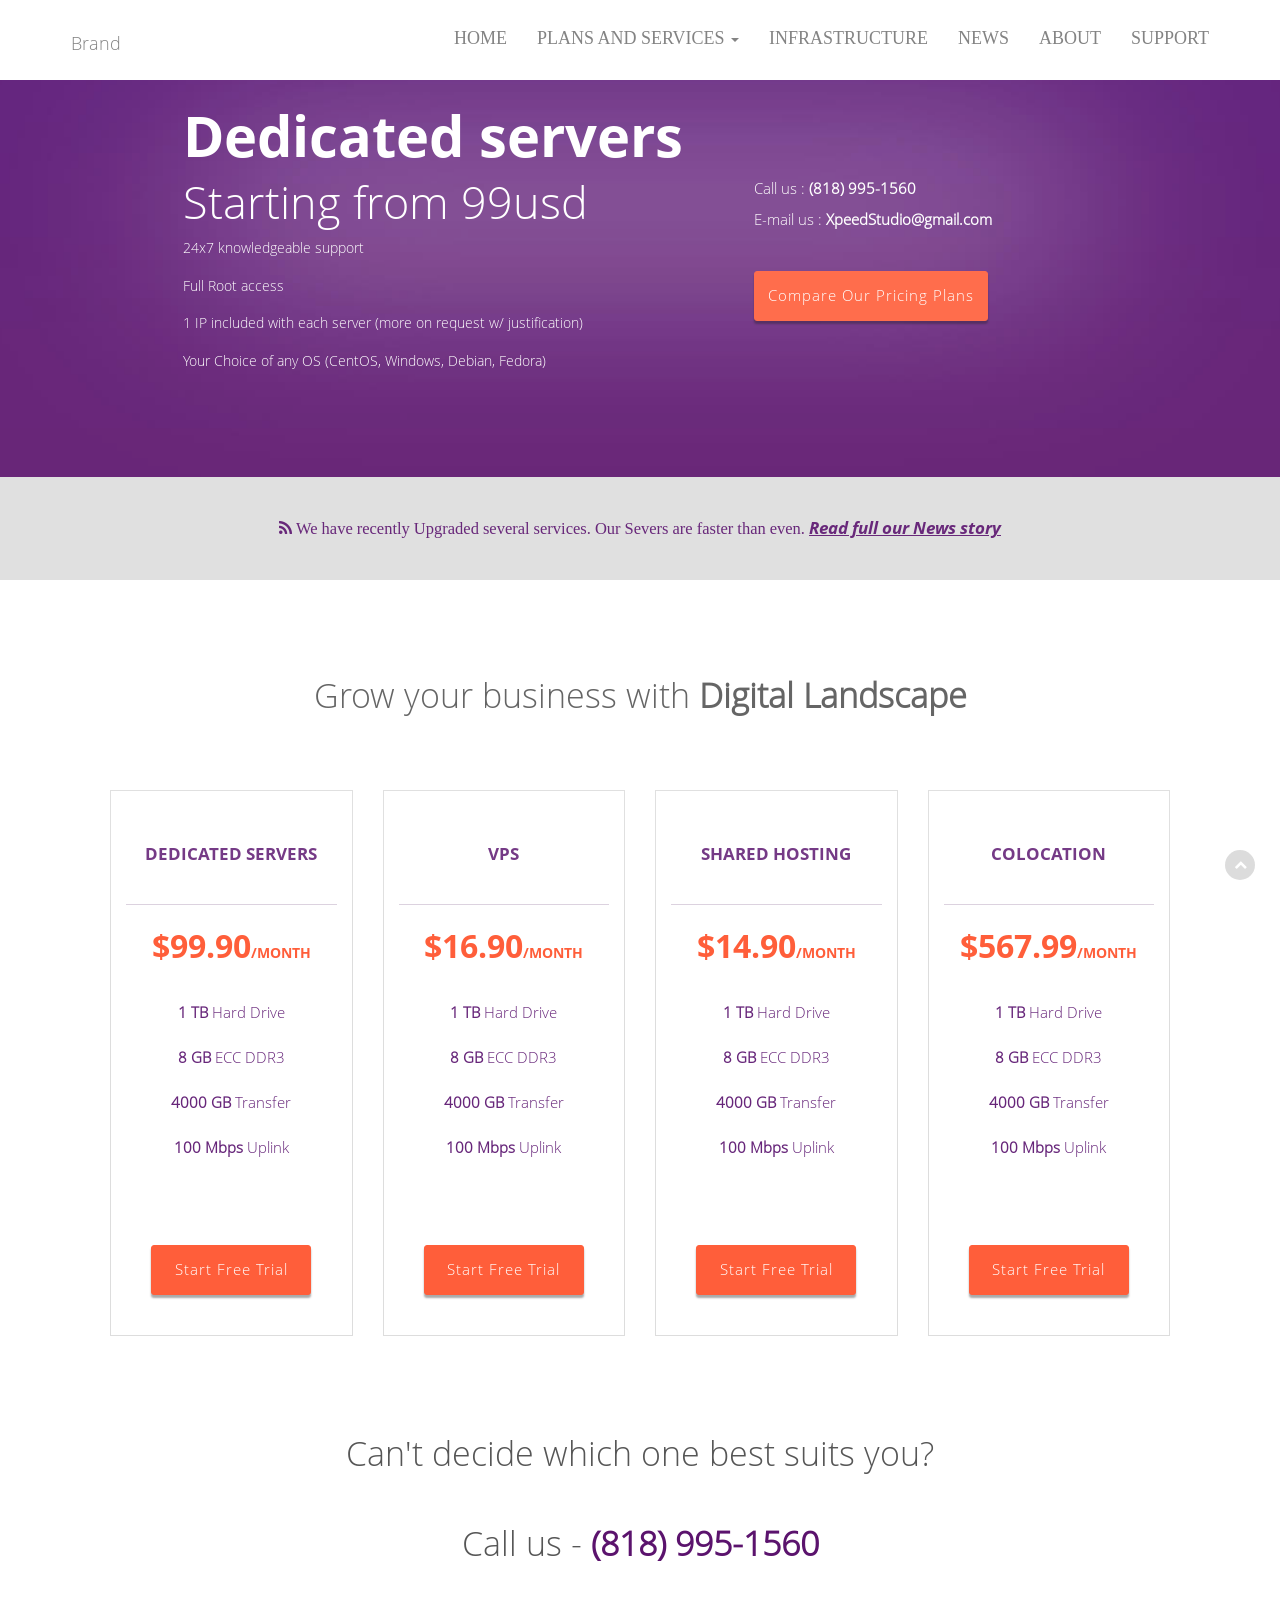
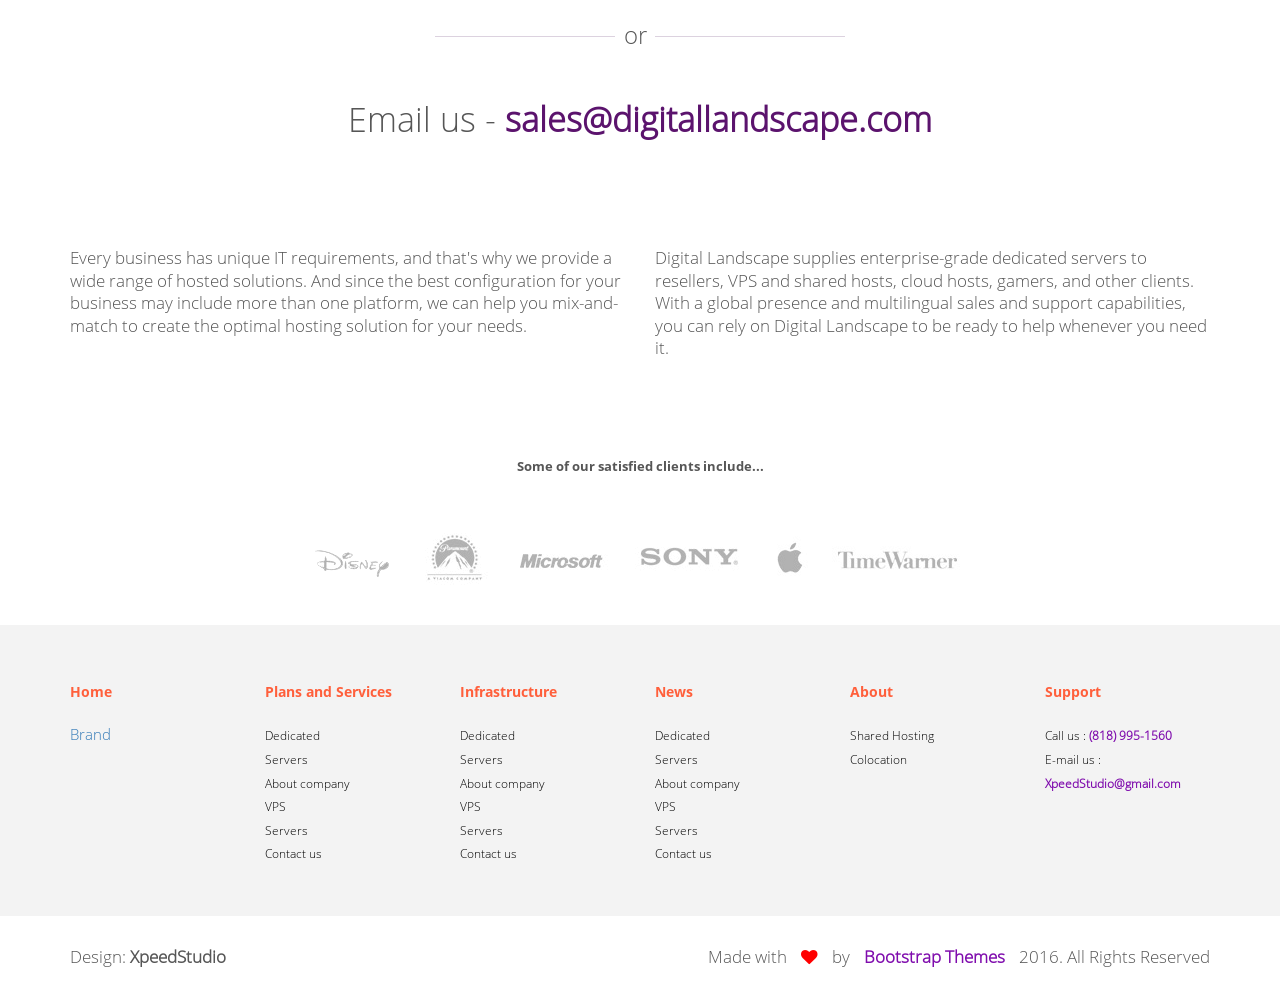
==== user/oldindex.html @ 16ab0830 "changes" ====
<!doctype html>
<!--[if lt IE 7]>      <html class="no-js lt-ie9 lt-ie8 lt-ie7" lang=""> <![endif]-->
<!--[if IE 7]>         <html class="no-js lt-ie9 lt-ie8" lang=""> <![endif]-->
<!--[if IE 8]>         <html class="no-js lt-ie9" lang=""> <![endif]-->
<!--[if gt IE 8]><!--> <html class="no-js" lang=""> <!--<![endif]-->
    <head>
        <meta charset="utf-8">
        <meta http-equiv="X-UA-Compatible" content="IE=edge,chrome=1">
        <title>Hosting One Page Template</title>
        <meta name="description" content="">
        <meta name="viewport" content="width=device-width, initial-scale=1">
        <link rel="apple-touch-icon" href="apple-touch-icon.png">

        <!--<link href='https://fonts.googleapis.com/css?family=Titillium+Web:400,200,300,600,700' rel='stylesheet' type='text/css'>-->
        <link rel="stylesheet" href="assets/css/fonticons.css">
        <link rel="stylesheet" href="assets/fonts/stylesheet.css">
        <link rel="stylesheet" href="assets/css/font-awesome.min.css">
        <link rel="stylesheet" href="assets/css/bootstrap.min.css">
        <!--        <link rel="stylesheet" href="assets/css/bootstrap-theme.min.css">-->


        <!--For Plugins external css-->
        <link rel="stylesheet" href="assets/css/plugins.css" />

        <!--Theme custom css -->
        <link rel="stylesheet" href="assets/css/style.css">

        <!--Theme Responsive css-->
        <link rel="stylesheet" href="assets/css/responsive.css" />

        <script src="assets/js/vendor/modernizr-2.8.3-respond-1.4.2.min.js"></script>
    </head>
    <body>
        <!--[if lt IE 8]>
            <p class="browserupgrade">You are using an <strong>outdated</strong> browser. Please <a href="http://browsehappy.com/">upgrade your browser</a> to improve your experience.</p>
        <![endif]-->
		<div class='preloader'><div class='loaded'>&nbsp;</div></div>
        <!--Home page style-->
        <header id="main_menu" class="header">
            <div class="main_menu_bg navbar-fixed-top">
                <div class="container">
                    <div class="row">
                        <div class="nave_menu wow fadeInDown" data-wow-duration="1s">
                            <nav class="navbar navbar-default">
                                <div class="container-fluid">
                                    <!-- Brand and toggle get grouped for better mobile display -->
                                    <div class="navbar-header">
                                        <button type="button" class="navbar-toggle collapsed" data-toggle="collapse" data-target="#bs-example-navbar-collapse-1" aria-expanded="false">
                                            <span class="sr-only">Toggle navigation</span>
                                            <span class="icon-bar"></span>
                                            <span class="icon-bar"></span>
                                            <span class="icon-bar"></span>
                                        </button>
										
                                        <a class="navbar-brand" href="#">Brand</a>
                                    </div>

                                    <!-- Collect the nav links, forms, and other content for toggling -->
                                    <div class="collapse navbar-collapse" id="bs-example-navbar-collapse-1">

                                        <ul class="nav navbar-nav navbar-right">
                                            <li><a href="#home">Home</a></li>
											<li class="dropdown">
											  <a href="#" class="dropdown-toggle" data-toggle="dropdown" role="button" aria-haspopup="true" aria-expanded="false">Plans and Services <span class="caret"></span></a>
											  <ul class="dropdown-menu">
												<li><a href="#">Dedicated</a></li>
												<li><a href="#">Servers</a></li>
												<li><a href="#">VPS Servers</a></li>
												<li><a href="#">Shared Hosting</a></li>
												<li><a href="#">Colocation</a></li>
											  </ul>
											</li>
                                            <li><a href="#pricing">Infrastructure</a></li>
                                            <li><a href="#myworks">News</a></li>
                                            <li><a href="#about">About</a></li>
                                            <li><a href="#callus">Support</a></li>
                                        </ul>
                                    </div>
                                </div>
                            </nav>
                        </div>	
                    </div>

                </div>

            </div>
        </header> <!--End of header -->



        <section id="home" class="home">
            <div class="home_overlay">
                <div class="container">
                    <div class="row">
					
						<div class="col-sm-10 col-sm-offset-1">
							<div class="main_home">
								<div class="mainhomecontent">
									<div class="single_home">
										<div class="col-sm-7">
											<div class="single_home_left">
												<h2>Dedicated servers</h2>
												<h3>Starting from 99usd</h3>
												<p>24x7 knowledgeable support</p>
												<p>Full Root access</p>
												<p>1 IP included with each server (more on request w/ justification)</p>
												<p>Your Choice of any OS (CentOS, Windows, Debian, Fedora)</p>
											</div>
										</div>
										<div class="col-sm-5">
											<div class="single_home_right">
												<a href=""><span>Call us :</span>  <strong>(818) 995-1560</strong></a>
												<a href=""><span>E-mail us :</span> <strong>XpeedStudio@gmail.com</strong> </a>
												<button href="" class="btn btn-lg">Compare Our Pricing Plans</button>
											</div>
										</div>
										<!--<img src="assets/images/homepc.png" alt="" />-->
									</div>
								</div>
							</div>
						</div>
					</div>
						
                </div>
            </div>
        </section><!-- End of Banner Section -->
		
		
		<section id="newsstory" class="sewsstory">
			<div class="container">
				<div class="row">
					<div class="main_newsstory text-center">
						<p><i class="fa fa-rss"> We have recently Upgraded several services. Our Severs are faster than even. <a href="">Read full our News story</a></i></p>
					</div>
				</div>
			</div>
		</section>
		
		
		
		<section id="pricing" class="pricing">
			<div class="container">
				<div class="row">
				
					
					<div class="pricing_content_area">
						<div class="head_title text-center">
							<p>Grow your business with <strong>Digital Landscape</strong></p>
						</div>
					    <div class="col-md-3 col-sm-6">
							<div class="single_pricing_text wow fadeIn" data-wow-duration="1s">
								<div class="pricing_head_text">
									<h3>Dedicated Servers</h3>
									<div class="separator"></div>
									<p>$99.90<span>/month</span></p>
								</div>
								<ul>
									<li><strong>1 TB</strong> Hard Drive</li>
									<li><strong>8 GB</strong> ECC DDR3</li>
									<li><strong>4000 GB</strong> Transfer</li>
									<li><strong>100 Mbps</strong> Uplink</li>
									<li></li>
								</ul>
								<a href="" class="btn btn-primary">Start Free Trial</a>
							</div>
						</div>
						
					    <div class="col-md-3 col-sm-6">
							<div class="single_pricing_text wow fadeIn" data-wow-duration="1.5s">
								<div class="pricing_head_text">
									<h3>VPS</h3>
									<div class="separator"></div>
									<p>$16.90<span>/month</span></p>
								</div>
								<ul>
									<li><strong>1 TB</strong> Hard Drive</li>
									<li><strong>8 GB</strong> ECC DDR3</li>
									<li><strong>4000 GB</strong> Transfer</li>
									<li><strong>100 Mbps</strong> Uplink</li>
									<li></li>
								</ul>
								<a href="" class="btn btn-primary">Start Free Trial</a>
							</div>
						</div>
						
					    <div class="col-md-3 col-sm-6">
							<div class="single_pricing_text wow fadeIn" data-wow-duration="1.8s">
								<div class="pricing_head_text">
									<h3>Shared Hosting</h3>
									<div class="separator"></div>
									<p>$14.90<span>/month</span></p>
								</div>
								<ul>
									<li><strong>1 TB</strong> Hard Drive</li>
									<li><strong>8 GB</strong> ECC DDR3</li>
									<li><strong>4000 GB</strong> Transfer</li>
									<li><strong>100 Mbps</strong> Uplink</li>
									<li></li>
								</ul>
								<a href="" class="btn btn-primary">Start Free Trial</a>
							</div>
						</div>
						
					    <div class="col-md-3 col-sm-6">
							<div class="single_pricing_text wow fadeIn" data-wow-duration="2s">
								<div class="pricing_head_text">
									<h3>Colocation</h3>
									<div class="separator"></div>
									<p>$567.99<span>/month</span></p>
								</div>
								<ul>
									<li><strong>1 TB</strong> Hard Drive</li>
									<li><strong>8 GB</strong> ECC DDR3</li>
									<li><strong>4000 GB</strong> Transfer</li>
									<li><strong>100 Mbps</strong> Uplink</li>
									<li></li>
								</ul>
								<a href="" class="btn btn-primary">Start Free Trial</a>
							</div>
						</div>
					   
					</div>
				</div>
			</div>
		</section><!-- End of Pricing Section -->


		<section id="callus" class="callus">
			<div class="container">
				<div class="row">
					<div class="main_callus">
						<div class="callus_top_content text-center">
							<p>Can't decide which one best suits you?</p>
							<p class="phone_call">Call us - <strong>(818) 995-1560</strong></p>
							<div class="or_section">
								<div class="separator"></div>
								<p>or</p>
							</div>
							<p class="email_call">Email us - <strong>sales@digitallandscape.com</strong></p>
						</div>
						
						
						<div class="callus_bottom_content">
							<div class="col-sm-6">
								<div class="single_callus_bottom_content">
									<p>Every business has unique IT requirements, and that's why we provide a wide range of hosted solutions. And since the best configuration for your business may include more than one platform, we can help you mix-and-match to create the optimal hosting solution for your needs. </p>
								</div>
							</div>
							<div class="col-sm-6">
								<div class="single_callus_bottom_content">
									<p>Digital Landscape supplies enterprise-grade dedicated servers to resellers, VPS and shared hosts, cloud hosts, gamers, and other clients. With a global presence and multilingual sales and support capabilities, you can rely on Digital Landscape to be ready to help whenever you need it.</p>
								</div>
							</div>
						
						</div>
						
						<div class="callus_client_logo text-center wow fadeInUp" data-wow-duration="1s">
							<p>Some of our satisfied clients include...</p>
							<a href=""><img src="assets/images/c1.png" alt="" /></a>
							<a href=""><img src="assets/images/c6.png" alt="" /></a>
							<a href=""><img src="assets/images/c3.png" alt="" /></a>
							<a href=""><img src="assets/images/c4.png" alt="" /></a>
							<a href=""><img src="assets/images/c5.png" alt="" /></a>
							<a href=""><img src="assets/images/c2.png" alt="" /></a>
						</div>
					</div>
				</div>
			</div>
		</section>
		
		<section id="footerwidget" class="footerwidget">
			<div class="container">
				<div class="row">
					<div class="main_footerwidget">
						<div class="col-sm-2 col-xs-6">
							<div class="single_widget">
								<h4>Home</h4>
								<a href="" class="navbar-brande">Brand</a>
							</div>
						</div>
						<div class="col-sm-2 col-xs-6">
							<div class="single_widget">
								<h4>Plans and Services</h4>
								<ul>
									<li><a href="">Dedicated</a></li>
									<li><a href="">Servers</a></li>
									<li><a href="">About company</a></li>
									<li><a href="">VPS</a></li>
									<li><a href="">Servers</a></li>
									<li><a href="">Contact us</a></li>
								</ul>
							</div>
						</div>
						<div class="col-sm-2 col-xs-6">
							<div class="single_widget">
								<h4>Infrastructure</h4>
								<ul>
									<li><a href="">Dedicated</a></li>
									<li><a href="">Servers</a></li>
									<li><a href="">About company</a></li>
									<li><a href="">VPS</a></li>
									<li><a href="">Servers</a></li>
									<li><a href="">Contact us</a></li>
								</ul>
							</div>
						</div>
						<div class="col-sm-2 col-xs-6">
							<div class="single_widget">
								<h4>News</h4>
								<ul>
									<li><a href="">Dedicated</a></li>
									<li><a href="">Servers</a></li>
									<li><a href="">About company</a></li>
									<li><a href="">VPS</a></li>
									<li><a href="">Servers</a></li>
									<li><a href="">Contact us</a></li>
								</ul>
							</div>
						</div>
						<div class="col-sm-2 col-xs-6">
							<div class="single_widget">
								<h4>About</h4>
								<ul>
									<li><a href="">Shared Hosting</a></li>
									<li><a href="">Colocation</a></li>
								</ul>
							</div>
						</div>
						<div class="col-sm-2 col-xs-6">
							<div class="single_widget">
								<h4>Support</h4>
								<ul>
									<li><a href=""><span>Call us :</span>  <strong>(818) 995-1560</strong></a>
											</li>
									<li><a href=""><span>E-mail us :</span> <strong>XpeedStudio@gmail.com</strong> </a></li>
									
								</ul>
							</div>
						</div>
					</div>
				</div>
			</div>
		</section>
		
		<footer id="footer" class="footer">
			<div class="container">
				<div class="row">
					<div class="main_footer">
						<div class="col-sm-6 col-xs-12">
							<div class="single_footer_left">
								<p>Design: <strong>XpeedStudio</strong></p>
							</div>
						</div>
						<div class="col-sm-6 col-xs-12">
							<div class="single_footer_right wow fadeInDown" data-wow-duration="1s">
								<p>Made with <i class="fa fa-heart"></i> by <strong><a href="http://bootstrapthemes.co">Bootstrap Themes</a></strong>   2016. All Rights Reserved</p>
							</div>
						</div>
					</div>
				</div>
			</div>
		</footer>



        <!-- STRAT SCROLL TO TOP -->

        <div class="scrollup">
            <a href="#"><i class="fa fa-chevron-up"></i></a>
        </div>

        <script src="assets/js/vendor/jquery-1.11.2.min.js"></script>
        <script src="assets/js/vendor/bootstrap.min.js"></script>
        <script src="assets/js/vendor/isotope.min.js"></script>

        <script src="assets/js/jquery.easypiechart.min.js"></script>
        <script src="assets/js/jquery.mixitup.min.js"></script>
        
            
        <script src="assets/js/plugins.js"></script>
        <script src="assets/js/main.js"></script>
        
    </body>
</html>
---- user/assets/css/fonticons.css ----
@font-face {
	font-family: 'Linearicons-Free';
	src:url('../fonts/Linearicons-Free.eot?w118d');
	src:url('../fonts/Linearicons-Free.eot?#iefixw118d') format('embedded-opentype'),
		url('../fonts/Linearicons-Free.woff2?w118d') format('woff2'),
		url('../fonts/Linearicons-Free.woff?w118d') format('woff'),
		url('../fonts/Linearicons-Free.ttf?w118d') format('truetype'),
		url('../fonts/Linearicons-Free.svg?w118d#Linearicons-Free') format('svg');
	font-weight: normal;
	font-style: normal;
}

.lnr {
	font-family: 'Linearicons-Free';
	speak: none;
	font-style: normal;
	font-weight: normal;
	font-variant: normal;
	text-transform: none;
	line-height: 1;

	/* Better Font Rendering =========== */
	-webkit-font-smoothing: antialiased;
	-moz-osx-font-smoothing: grayscale;
}

.lnr-home:before {
	content: "\e800";
}
.lnr-apartment:before {
	content: "\e801";
}
.lnr-pencil:before {
	content: "\e802";
}
.lnr-magic-wand:before {
	content: "\e803";
}
.lnr-drop:before {
	content: "\e804";
}
.lnr-lighter:before {
	content: "\e805";
}
.lnr-poop:before {
	content: "\e806";
}
.lnr-sun:before {
	content: "\e807";
}
.lnr-moon:before {
	content: "\e808";
}
.lnr-cloud:before {
	content: "\e809";
}
.lnr-cloud-upload:before {
	content: "\e80a";
}
.lnr-cloud-download:before {
	content: "\e80b";
}
.lnr-cloud-sync:before {
	content: "\e80c";
}
.lnr-cloud-check:before {
	content: "\e80d";
}
.lnr-database:before {
	content: "\e80e";
}
.lnr-lock:before {
	content: "\e80f";
}
.lnr-cog:before {
	content: "\e810";
}
.lnr-trash:before {
	content: "\e811";
}
.lnr-dice:before {
	content: "\e812";
}
.lnr-heart:before {
	content: "\e813";
}
.lnr-star:before {
	content: "\e814";
}
.lnr-star-half:before {
	content: "\e815";
}
.lnr-star-empty:before {
	content: "\e816";
}
.lnr-flag:before {
	content: "\e817";
}
.lnr-envelope:before {
	content: "\e818";
}
.lnr-paperclip:before {
	content: "\e819";
}
.lnr-inbox:before {
	content: "\e81a";
}
.lnr-eye:before {
	content: "\e81b";
}
.lnr-printer:before {
	content: "\e81c";
}
.lnr-file-empty:before {
	content: "\e81d";
}
.lnr-file-add:before {
	content: "\e81e";
}
.lnr-enter:before {
	content: "\e81f";
}
.lnr-exit:before {
	content: "\e820";
}
.lnr-graduation-hat:before {
	content: "\e821";
}
.lnr-license:before {
	content: "\e822";
}
.lnr-music-note:before {
	content: "\e823";
}
.lnr-film-play:before {
	content: "\e824";
}
.lnr-camera-video:before {
	content: "\e825";
}
.lnr-camera:before {
	content: "\e826";
}
.lnr-picture:before {
	content: "\e827";
}
.lnr-book:before {
	content: "\e828";
}
.lnr-bookmark:before {
	content: "\e829";
}
.lnr-user:before {
	content: "\e82a";
}
.lnr-users:before {
	content: "\e82b";
}
.lnr-shirt:before {
	content: "\e82c";
}
.lnr-store:before {
	content: "\e82d";
}
.lnr-cart:before {
	content: "\e82e";
}
.lnr-tag:before {
	content: "\e82f";
}
.lnr-phone-handset:before {
	content: "\e830";
}
.lnr-phone:before {
	content: "\e831";
}
.lnr-pushpin:before {
	content: "\e832";
}
.lnr-map-marker:before {
	content: "\e833";
}
.lnr-map:before {
	content: "\e834";
}
.lnr-location:before {
	content: "\e835";
}
.lnr-calendar-full:before {
	content: "\e836";
}
.lnr-keyboard:before {
	content: "\e837";
}
.lnr-spell-check:before {
	content: "\e838";
}
.lnr-screen:before {
	content: "\e839";
}
.lnr-smartphone:before {
	content: "\e83a";
}
.lnr-tablet:before {
	content: "\e83b";
}
.lnr-laptop:before {
	content: "\e83c";
}
.lnr-laptop-phone:before {
	content: "\e83d";
}
.lnr-power-switch:before {
	content: "\e83e";
}
.lnr-bubble:before {
	content: "\e83f";
}
.lnr-heart-pulse:before {
	content: "\e840";
}
.lnr-construction:before {
	content: "\e841";
}
.lnr-pie-chart:before {
	content: "\e842";
}
.lnr-chart-bars:before {
	content: "\e843";
}
.lnr-gift:before {
	content: "\e844";
}
.lnr-diamond:before {
	content: "\e845";
}
.lnr-linearicons:before {
	content: "\e846";
}
.lnr-dinner:before {
	content: "\e847";
}
.lnr-coffee-cup:before {
	content: "\e848";
}
.lnr-leaf:before {
	content: "\e849";
}
.lnr-paw:before {
	content: "\e84a";
}
.lnr-rocket:before {
	content: "\e84b";
}
.lnr-briefcase:before {
	content: "\e84c";
}
.lnr-bus:before {
	content: "\e84d";
}
.lnr-car:before {
	content: "\e84e";
}
.lnr-train:before {
	content: "\e84f";
}
.lnr-bicycle:before {
	content: "\e850";
}
.lnr-wheelchair:before {
	content: "\e851";
}
.lnr-select:before {
	content: "\e852";
}
.lnr-earth:before {
	content: "\e853";
}
.lnr-smile:before {
	content: "\e854";
}
.lnr-sad:before {
	content: "\e855";
}
.lnr-neutral:before {
	content: "\e856";
}
.lnr-mustache:before {
	content: "\e857";
}
.lnr-alarm:before {
	content: "\e858";
}
.lnr-bullhorn:before {
	content: "\e859";
}
.lnr-volume-high:before {
	content: "\e85a";
}
.lnr-volume-medium:before {
	content: "\e85b";
}
.lnr-volume-low:before {
	content: "\e85c";
}
.lnr-volume:before {
	content: "\e85d";
}
.lnr-mic:before {
	content: "\e85e";
}
.lnr-hourglass:before {
	content: "\e85f";
}
.lnr-undo:before {
	content: "\e860";
}
.lnr-redo:before {
	content: "\e861";
}
.lnr-sync:before {
	content: "\e862";
}
.lnr-history:before {
	content: "\e863";
}
.lnr-clock:before {
	content: "\e864";
}
.lnr-download:before {
	content: "\e865";
}
.lnr-upload:before {
	content: "\e866";
}
.lnr-enter-down:before {
	content: "\e867";
}
.lnr-exit-up:before {
	content: "\e868";
}
.lnr-bug:before {
	content: "\e869";
}
.lnr-code:before {
	content: "\e86a";
}
.lnr-link:before {
	content: "\e86b";
}
.lnr-unlink:before {
	content: "\e86c";
}
.lnr-thumbs-up:before {
	content: "\e86d";
}
.lnr-thumbs-down:before {
	content: "\e86e";
}
.lnr-magnifier:before {
	content: "\e86f";
}
.lnr-cross:before {
	content: "\e870";
}
.lnr-menu:before {
	content: "\e871";
}
.lnr-list:before {
	content: "\e872";
}
.lnr-chevron-up:before {
	content: "\e873";
}
.lnr-chevron-down:before {
	content: "\e874";
}
.lnr-chevron-left:before {
	content: "\e875";
}
.lnr-chevron-right:before {
	content: "\e876";
}
.lnr-arrow-up:before {
	content: "\e877";
}
.lnr-arrow-down:before {
	content: "\e878";
}
.lnr-arrow-left:before {
	content: "\e879";
}
.lnr-arrow-right:before {
	content: "\e87a";
}
.lnr-move:before {
	content: "\e87b";
}
.lnr-warning:before {
	content: "\e87c";
}
.lnr-question-circle:before {
	content: "\e87d";
}
.lnr-menu-circle:before {
	content: "\e87e";
}
.lnr-checkmark-circle:before {
	content: "\e87f";
}
.lnr-cross-circle:before {
	content: "\e880";
}
.lnr-plus-circle:before {
	content: "\e881";
}
.lnr-circle-minus:before {
	content: "\e882";
}
.lnr-arrow-up-circle:before {
	content: "\e883";
}
.lnr-arrow-down-circle:before {
	content: "\e884";
}
.lnr-arrow-left-circle:before {
	content: "\e885";
}
.lnr-arrow-right-circle:before {
	content: "\e886";
}
.lnr-chevron-up-circle:before {
	content: "\e887";
}
.lnr-chevron-down-circle:before {
	content: "\e888";
}
.lnr-chevron-left-circle:before {
	content: "\e889";
}
.lnr-chevron-right-circle:before {
	content: "\e88a";
}
.lnr-crop:before {
	content: "\e88b";
}
.lnr-frame-expand:before {
	content: "\e88c";
}
.lnr-frame-contract:before {
	content: "\e88d";
}
.lnr-layers:before {
	content: "\e88e";
}
.lnr-funnel:before {
	content: "\e88f";
}
.lnr-text-format:before {
	content: "\e890";
}
.lnr-text-format-remove:before {
	content: "\e891";
}
.lnr-text-size:before {
	content: "\e892";
}
.lnr-bold:before {
	content: "\e893";
}
.lnr-italic:before {
	content: "\e894";
}
.lnr-underline:before {
	content: "\e895";
}
.lnr-strikethrough:before {
	content: "\e896";
}
.lnr-highlight:before {
	content: "\e897";
}
.lnr-text-align-left:before {
	content: "\e898";
}
.lnr-text-align-center:before {
	content: "\e899";
}
.lnr-text-align-right:before {
	content: "\e89a";
}
.lnr-text-align-justify:before {
	content: "\e89b";
}
.lnr-line-spacing:before {
	content: "\e89c";
}
.lnr-indent-increase:before {
	content: "\e89d";
}
.lnr-indent-decrease:before {
	content: "\e89e";
}
.lnr-pilcrow:before {
	content: "\e89f";
}
.lnr-direction-ltr:before {
	content: "\e8a0";
}
.lnr-direction-rtl:before {
	content: "\e8a1";
}
.lnr-page-break:before {
	content: "\e8a2";
}
.lnr-sort-alpha-asc:before {
	content: "\e8a3";
}
.lnr-sort-amount-asc:before {
	content: "\e8a4";
}
.lnr-hand:before {
	content: "\e8a5";
}
.lnr-pointer-up:before {
	content: "\e8a6";
}
.lnr-pointer-right:before {
	content: "\e8a7";
}
.lnr-pointer-down:before {
	content: "\e8a8";
}
.lnr-pointer-left:before {
	content: "\e8a9";
}
---- user/assets/fonts/stylesheet.css ----
@font-face {
	font-family:'open_sansbold';
	font-weight:normal;
	font-style:normal;
	src:url('opensans-bold.woff2') format('woff2');
}
@font-face {
	font-family:'open_sansbold_italic';
	font-weight:normal;
	font-style:normal;
	src:url('opensans-bolditalic.woff2') format('woff2');
}
@font-face {
	font-family:'open_sansextrabold';
	font-weight:normal;
	font-style:normal;
	src:url('opensans-extrabold.woff2') format('woff2');
}
@font-face {
	font-family:'open_sansextrabold_italic';
	font-weight:normal;
	font-style:normal;
	src:url('opensans-extrabolditalic.woff2') format('woff2');
}
@font-face {
	font-family:'open_sansitalic';
	font-weight:normal;
	font-style:normal;
	src:url('opensans-italic.woff2') format('woff2');
}
@font-face {
	font-family:'open_sanslight';
	font-weight:normal;
	font-style:normal;
	src:url('opensans-light.woff2') format('woff2');
}
@font-face {
	font-family:'open_sanslight_italic';
	font-weight:normal;
	font-style:normal;
	src:url('opensans-lightitalic.woff2') format('woff2');
}
@font-face {
	font-family:'open_sansregular';
	font-weight:normal;
	font-style:normal;
	src:url('opensans-regular.woff2') format('woff2');
}
@font-face {
	font-family:'open_sanssemibold';
	font-weight:normal;
	font-style:normal;
	src:url('opensans-semibold.woff2') format('woff2');
}
@font-face {
	font-family:'open_sanssemibold_italic';
	font-weight:normal;
	font-style:normal;
	src:url('opensans-semibolditalic.woff2') format('woff2');
}
---- user/assets/css/style.css ----
/*

Author: Bootstrapthemes
Author URI: http://bootstrapthemes.co

*/
/* ==========================================================================
   Author's custom styles
   ========================================================================== */
   
   
   
html,
body {
    background-color: #ffffff;
    font-size: 15px;
    color: #565656;
    width: 100%;
    padding: 0;
    margin-left: 0;
    margin-right: 0;
    font-family: 'open_sanslight';
    font-weight: 300;
}
/*==========================================
PRE LOADER 
==========================================*/
.preloader {
    position: fixed;
    top: 0;
    left: 0;
    right: 0;
    bottom: 0;
    background-color: #fefefe;
    z-index: 99999;
    height: 100%;
    width: 100%;
    overflow: hidden !important;
}

.loaded {
    width: 60px;
    height: 60px;
    position: absolute;
    left: 50%;
    top: 50%;
    background-image: url(../images/loading.gif);
    background-repeat: no-repeat;
    background-position: center;
    -moz-background-size: cover;
    background-size: cover;
    margin: -20px 0 0 -20px;
}


img {
    -moz-user-select: none;
    -webkit-user-select: none;
    -ms-user-select: none;
    user-select: none;
    -webkit-user-drag: none;
    user-drag: none;
}
a,
a:hover,
a:active,
a:focus {
    text-decoration: none;
    outline: none;
}
a,
button,
a span {
    -webkit-transition: 0.2s ease-in-out;
    -o-transition: 0.2s ease-in-out;
    transition: 0.2s ease-in-out;
}
.btn.extra-width {
    padding: 13px 40px;
}
.btn:focus,
.btn:active {
    outline: inherit;
}
*,
*:before,
*:after {
    -webkit-box-sizing: border-box;
    -moz-box-sizing: border-box;
    box-sizing: border-box;
    /*    direction: rtl;*/
}
p {
    margin: 0 0 15px;
}
.clear {
    clear: both;
}
ol,
ul{
	margin:0;
	padding:0;
	list-style:none;
}
img {
    max-width: 100%;
}
textarea,
input[type="text"],
input[type="password"],
input[type="datetime"],
input[type="datetime-local"],
input[type="date"],
input[type="month"],
input[type="time"],
input[type="week"],
input[type="number"],
input[type="email"],
input[type="url"],
input[type="search"],
input[type="tel"],
input[type="color"],
.uneditable-input {
    outline: none;
}
.form-control {
    border: 1px solid rgba(0, 0, 0, 0.90);
    font-size: 16px;
    height: 45px;
	background:#fad663;
	border-radius: 15px 15px 15px 15px;
	
}
.form-control:focus {
    border-color: #000000;
}

h1,
h2,
h3 {
    font-family: 'big_johnregular';
    font-weight: 300;
    margin: 0;
}
h4,
h5 {
    /*font-family: 'roboto', sans-serif;*/
    font-weight: 300;
    margin: 0;
    line-height: 2rem;
}
h1 {
    font-size: 3rem;
    line-height: 4rem;
    font-weight: 300;
}
h2 {
    font-size: 3.75rem;
    line-height: 4rem;
    margin-bottom: .9rem;
    font-family: 'open_sansbold';
}
h3 {
    font-weight: 300;
    margin-bottom: .9rem;
    font-size: 3rem;
    line-height: 3rem;
    font-family: 'open_sanslight';
}
h4 {
    font-size: 1.5rem;
    line-height: 2.2rem;
    margin-bottom: 1.1rem;
	font-family: 'open_sansbold';
}
h5 {
    font-size: 1.3rem;
    margin-bottom: 1rem;
}
h6 {
    font-size: 1rem;
    margin-bottom: .9rem;
}
p {
    line-height: 1.5rem;
    font-size: 1.1rem;
}
p:last-child {
    margin-bottom: 0px;
}
/*.home-wrap h1,*/
.home-wrap h2,
.home-wrap h3,
.home-wrap h4,
.home-wrap h5,
.home-wrap p {
    color: #ffffff;
    /*font-family: 'roboto', sans-serif;*/
}
.text {
    color: #333333;
}
.colorstext {
    color: #f56363;
}
.coloricon i {
    color: #f56363;
}
.colorsbg {
    background: #f56363;
    color: #ffffff;
}

.lightbg {
    background-color: #f9f9f9;
}
.transition {
    -webkit-transition: all 300ms linear;
    -moz-transition: all 300ms linear;
    -o-transition: all 300ms linear;
    -ms-transition: all 300ms linear;
    transition: all 300ms linear;
}

.outofsectiontext{
    margin-top: 40px;
}

/*
Section
*/
.sections {
    padding-top: 100px;
    padding-bottom: 100px;
    position: relative;
    overflow: hidden;
	
}
.sections.footer {
    padding-bottom: 80px;
}
section .subtitle h5 {
    margin-top: 10px;
    font-size: 1.3rem;
    font-family: 'roboto', sans-serif;
}
.parallax-section {
    max-width: 100%;
    color: #ffffff;
}
section .title-half h2 {
    font-size: 3rem;
    line-height: 4rem;
    font-weight: 300;
    margin-bottom: 1.4rem;
}
section .subtitle-half h5 {
    font-weight: 100;
    font-size: 17px;
}


.heading {
    margin-bottom: 4rem;
}
.overlay {
    background-color: rgba(0, 0, 0, 0.3);
    width: 100%;
    min-height: 750px;
}
.overlay-fluid-block {
    background-color: rgba(0, 0, 0, 0.5);
    width: 100%;
}
.home-overlay-fluid {
    background-color: rgba(41, 41, 41, 0.68);
    width: 80%;
    margin: auto;
}
.overlay-img {
    background: rgba(0, 0, 0, 0.3);
    width: 100%;
    padding-top: 100px;
    padding-bottom: 100px;
    color: #ffffff;
}
.no-padding {
    padding: 0 !important;
}
.fluid-blocks-col {
    padding: 70px 40px 0 80px;
}
.fluid-blocks-col-right {
    padding: 70px 80px 0 40px;
}
/*
Separator
*/
.separator {
    height: 15px;
    width: 100%;
    margin: auto;
	border-bottom:1px solid #dcd2df;
    display: inline-block;
}

/*
Button
*/
.btn-primary.active.focus,
.btn-primary.active:focus,
.btn-primary.active:hover,
.btn-primary:active.focus,
.btn-primary:active:focus,
.btn-primary:active:hover,
.open > .dropdown-toggle.btn-primary.focus,
.open > .dropdown-toggle.btn-primary:focus,
.open > .dropdown-toggle.btn-primary:hover,
.btn-primary.focus,
.btn-primary:focus,
.btn-primary.disabled,
.btn-primary.disabled:hover {
    color: #ddd;
    background-color: #ff5e3a;
    border-color: #ff5e3a;
}

.btn-primary {
    color: #fff;
    background-color: #ff5e3a;
    border-color: #ff5e3a;
    transition: .6s;	
}
.btn-primary:hover{
    color: #ddd;
    background-color: #ff5e3a;
    border-color: #ff5e3a;	
}


.btn {
	border: 1px solid #ff5e3a;
    display: inline-block;
    min-width: 160px;
    padding: .9em;
    height: 50px;
    text-align: center;
    color: #fff;
    font-style: normal;
    letter-spacing: 1px;
    margin: 0;
    font-size: 0.975rem;
    font-weight: 300;
    margin-top: 30px;
    background: #ff5e3a;
    box-shadow: 0px 3px 2px 0px rgba(8, 8, 8, 0.35);
    border-radius: 3px;
}
.btn:hover {
	background-color:none;
	color: #ddd;
	text-decoration: none;
}



.pink-btn {
    background: #fff;
    border: 1px solid #222222;
    margin-left: 10px;
    color: #222222;
    transition: .6s;
}

.pink-btn:hover {
	background-color: #ea6060;
	color: #fff;
	text-decoration: none;
	border:1px solid #ea6060;
}

.btn-white{
	border:1px solid #fff;
	color:#fff;
	border-radius:5px;
}
.btn-white:hover{
	border:1px solid #000;
	color:#000;
}

.btn-md{
	border:1px solid #fff;
	color:#fff;
	width:162px;
	height:52px;
	background:#ea6060;
}
.btn-md:hover{
	border:1px solid #fff;
	color:#fff;
	background:#bfc2c5;
}

.btn-md2{
	border:1px solid #222222;
	color:#222222;
	width:145px;
	height:42px;
	background:#fff;
	border-radius:4px;
	padding: .6em;
}
.btn-md2:hover{
	border:1px solid #bfc2c5;
	color:#222222;
	background:#bfc2c5;
}
/*.btn-default:active, .btn-default:hover  {
    background: transparent;
}*/


/*
Extra height css
*/
.margin-top-20 {
    margin-top: 20px;
}
.margin-bottom-20 {
    margin-bottom: 20px;
}
.margin-top-40 {
    margin-top: 40px;
}
.margin-bottom-40 {
    margin-bottom: 40px;
}
.margin-top-60 {
    margin-top: 60px;
}
.margin-80 {
    margin-top: 80px;
    margin-bottom: 80px;
}
.margin-bottom-60 {
    margin-bottom: 60px;
}
.margin-top-80 {
    margin-top: 80px;
}
.margin-bottom-80 {
    margin-bottom: 80px;
}
.padding-top-20 {
    padding-top: 1.33rem;
}
.padding-bottom-20 {
    padding-bottom: 1.33rem;
}
.padding-top-40 {
    padding-top: 2.66rem;
}
.padding-bottom-40 {
    padding-bottom: 2.66rem;
}
.padding-top-60 {
    padding-top: 5rem;
}
.padding-bottom-60 {
    padding-bottom: 5rem;
}
.padding-bottom-0 {
    padding-bottom: 0;
}
/*padding*/
.padding-twenty {
    padding: 10px 0;
}
.padding-fourty {
    padding: 20px 0;
}
.padding-sixty {
    padding: 30px 0;
}
.padding-eighty {
    padding: 40px 0;
}
h1 span {
    color: #f56363;
    font-weight: 400;
}


/* navbar section */
.menu-scroll {
    padding-top: 0px;
    padding-bottom: 0px;
    position: fixed;
    top: 0; 
	left: 0; 
	right: 0; 
	z-index: 300;
    box-shadow: 0 6px 12px rgba(0, 0, 0, .175);
    -webkit-box-shadow: 0 6px 12px rgba(0, 0, 0, .175);
    background-color: #fff;
	color:#ffd600;
	height:80px;
	
}

.main_menu_bg{
	margin-top:0px;
	background:#fff;
	height:80px;
}
.main_menu_bg .navbar-default {
    background-color: transparent; 
    border-color: transparent; 
	transition:.6s;
	margin-top: 17px;
}

.main_menu_bg .navbar-default .navbar-nav>li>a:hover, .navbar-default .navbar-nav>li>a:focus{
	color:#ff5e3a;
	background-color:transparent;
}
 
.menu-scroll.main_menu_bg .navbar-default .navbar-nav>li>a:hover, .navbar-default .navbar-nav>li>a:focus{
	color:#ff5e3a;
	background-color:transparent;
}
.navbar-default .navbar-nav>.open>a, .navbar-default .navbar-nav>.open>a:hover, .navbar-default .navbar-nav>.open>a:focus {
    color: #ff5e3a;
    background-color: transparent;
}

.main_menu_bg .navbar {
    margin-bottom:0px;
}


.main_menu_bg .navbar-nav>li>a {
    padding-top: 10px;
    padding-bottom: 10px;
    line-height: 20px;
	border-radius:10px;
	font-family: 'big_johnregular';
	text-transform:uppercase;
	font-size:18px;
}
.dropdown-menu>li>a {
    display: block;
    padding: 10px 20px;
    clear: both;
    font-weight: 400;
    line-height: 1.42857143;
    color: #333;
    white-space: nowrap;
}
.dropdown-menu {
    position: absolute;
    top: 100%;
    left: 0;
    z-index: 1000;
    display: none;
    float: left;
    min-width: 180px;
    padding:0px 0;
    margin: 2px 0 0;
    font-size: 14px;
    text-align: left;
    list-style: none;
    background-color: #fff;
    -webkit-background-clip: padding-box;
    background-clip: padding-box;
    border: 1px solid #ccc;
    border: 1px solid rgba(0,0,0,.15);
    border-radius: 4px;
    -webkit-box-shadow: 0 6px 12px rgba(0,0,0,.175);
    box-shadow: 0 6px 12px rgba(0,0,0,.175);
}
.dropdown-menu>li>a:hover, .dropdown-menu>li>a:focus {
    color: #fff;
    text-decoration: none;
    background-color: #ff5e3a;
}



/* Home Section */
.home{
    background: url(../images/homebg1.jpg) no-repeat top center;
    /* overflow: hidden; */
    background-size: cover;
    padding: 105px 0px;
    color: #fff;
}
.main_home{
}
.single_home_left{}
.single_home_left p{
	font-size:14px;
}

.single_home_right{
	margin-top:20%;
	margin-left:20px;
}
.single_home_right a{
	font-family: 'open_sanslight';
	font-size:1rem;
	color:#fff;
	display:block;
	margin-bottom:10px;
}

/* sewsstory section */
.sewsstory{
	background:#ddd;
	padding:40px 0px;
}

.main_newsstory{
	color:#59126d;
}
.main_newsstory a{
	color:#59126d;
	font-family: 'open_sansbold_italic';
	text-decoration:underline;
}




/* Pricing Section Css */

.pricing_content_area .head_title p{
	    font-family: 'open_sanslight';
    font-size: 2.25rem;
    line-height: 6rem;
    margin: 30px 0px;
}

.pricing_content_area{
	background:#fff;
	padding:40px;
	overflow:hidden;
}

.single_pricing_text{
	text-align:center;
	border:1px solid #ddd;
	padding:40px 15px;
	margin-top:20px;
}
.pricing_head_text h3{
	text-transform:uppercase;
	color:#67267a;
	font-size: 1.125rem;
	font-family: 'open_sansbold';
}
.pricing_head_text p{
	font-weight:500;
	font-size:2.125rem;
	text-transform:uppercase;
	margin-top:25px;
	font-family: 'open_sansbold';
	color:#ff5e3a;
}
.pricing_head_text p span{
	font-size:14px;
	font-weight:300;
	
}
.single_pricing_text ul{
	margin-top:25px;
}
.single_pricing_text ul li{
	line-height:45px;
	height:45px;
	color:#67267a;
}
.single_pricing_text a{
	margin-top:30px;
}


/* Call us section */

.callus_top_content{
	margin-top:40px;
}
.callus_top_content p{
	font-size: 2.25rem;
	font-family: 'open_sanslight';
	line-height: 5rem;	
}
.callus_top_content p strong{
color:#5b136d;	
}
.or_section{
    width: 35%;
    margin: 40px auto;
    position: relative;
}
.or_section .separator{
		
}
.or_section p{
    position: absolute;
    left: 44%;
    top: -6px;
    width: 40px;
    height: 40px;
    background: #fff;
    line-height: 40px;
    text-align: center;
    font-size: 24px;
    font-family: 'open_sanslight';
}


.callus_bottom_content{
    margin: 6rem 0rem;
    display: inline-block;
}

.callus_client_logo{
	overflow:hidden;
}
.callus_client_logo p{
	font-size:0.875rem;
	font-family: 'open_sansbold';
}
.callus_client_logo a{
    margin: 40px 10px;
    display: inline-block;
}


/* footer section */
.footerwidget{
	background:#f3f3f3;
	padding:40px 0px;
}
.footerwidget .single_widget{
	margin:10px 0px;
}
.footerwidget .single_widget h4{
	color:#ff5f3b;
	font-size:14px;
}
.footerwidget .single_widget ul li a{
    color: #000;
    font-size: .8125rem;
    line-height: 1.575rem;
}
.footerwidget .single_widget ul li:hover a{
    color: #7f0cad;
}

.single_widget li a strong{
	color:#7f0cad;
}


.main_footer p{
padding:30px 0px;
}
.single_footer_right{
	text-align:right;
}
.single_footer_right p i{
	padding:0px 10px;
	color:#ff0000;
}
.single_footer_right p a{
	padding:0px 10px;
	color:#7f0cad;
	font-weight:700;
}




/* scrollup */

.scrollup{
	width: 30px;
	height: 30px;
	border-radius: 15px;
	opacity: .3;
	position: fixed;
	bottom: 20px;
	right: 25px;
	color: #fff;
	cursor: pointer;
	background-color: #000;
	z-index: 1000;
	transition: opacity .5s, background-color .5s;
	-moz-transition: opacity .5s, background-color .5s;
	-webkit-transition: opacity .5s, background-color .5s;
}

.scrollup:hover {
	background: #222;
	opacity: 1;
}

.scrollup i {
	font-size: 13px;
	position: absolute;
	opacity: 1;
	color: #fff;
	left: 50%;
	top: 50%;
	margin-top: -7px;
	margin-left: -6px;
	text-decoration: none;

}
---- user/assets/css/responsive.css ----
/*
Author: XpeedStudio
Author URI: http://themeforest.net/user/XpeedStudio/portfolio
*/

/* Portrait tablets and medium desktops */
@media (min-width: 992px) and (max-width: 1199px) {
    body {
        font-size: 15px;
    }
	h2 {
		font-size: 50px;
	}
    

}

/* Portrait tablets and small desktops */
@media  (min-width:769px) and (max-width: 991px) {
    html {
        font-size: 90%;
    }
	.main_menu_bg .navbar-nav>li>a {
		font-size: 14px;
	}

    
    
   


}
/* Landscape phones and portrait tablets */
@media (min-width:480px) and (max-width: 768px) {
    html {
        font-size: 80%;
    }
	.main_menu_bg .navbar-nav>li>a {
		font-size: 14px;
	}
	.single_footer_right{
		text-align:left;
	}
	.single_home_right {
		 margin-left:0px;
	}
	.navbar-default .navbar-collapse, .navbar-default .navbar-form {
		border-color: transparent;
		background-color: rgba(255, 255, 255, 0.8);
		margin-top: 11px;
	}
	.navbar-default .navbar-nav .open .dropdown-menu>li>a:hover, .navbar-default .navbar-nav .open .dropdown-menu>li>a:focus {
		color: #ff5e3a;
		background-color: transparent;
	}
	
    
   
   
}



/* Landscape phones and smaller */
@media (min-width:320px) and (max-width: 479px) {
    html {
        font-size: 65%;
    }
	.single_footer_right{
		text-align:left;
	}
	.navbar-default .navbar-collapse, .navbar-default .navbar-form {
		border-color: transparent;
		background-color: rgba(255, 255, 255, 0.8);
		margin-top: 11px;
	}


}



@media (max-width: 320px) {

    html {
        font-size: 60.5%;
    }
	.navbar-default .navbar-collapse, .navbar-default .navbar-form {
		border-color: transparent;
		background-color: rgba(255, 255, 255, 0.8);
		margin-top: 11px;
	}
}
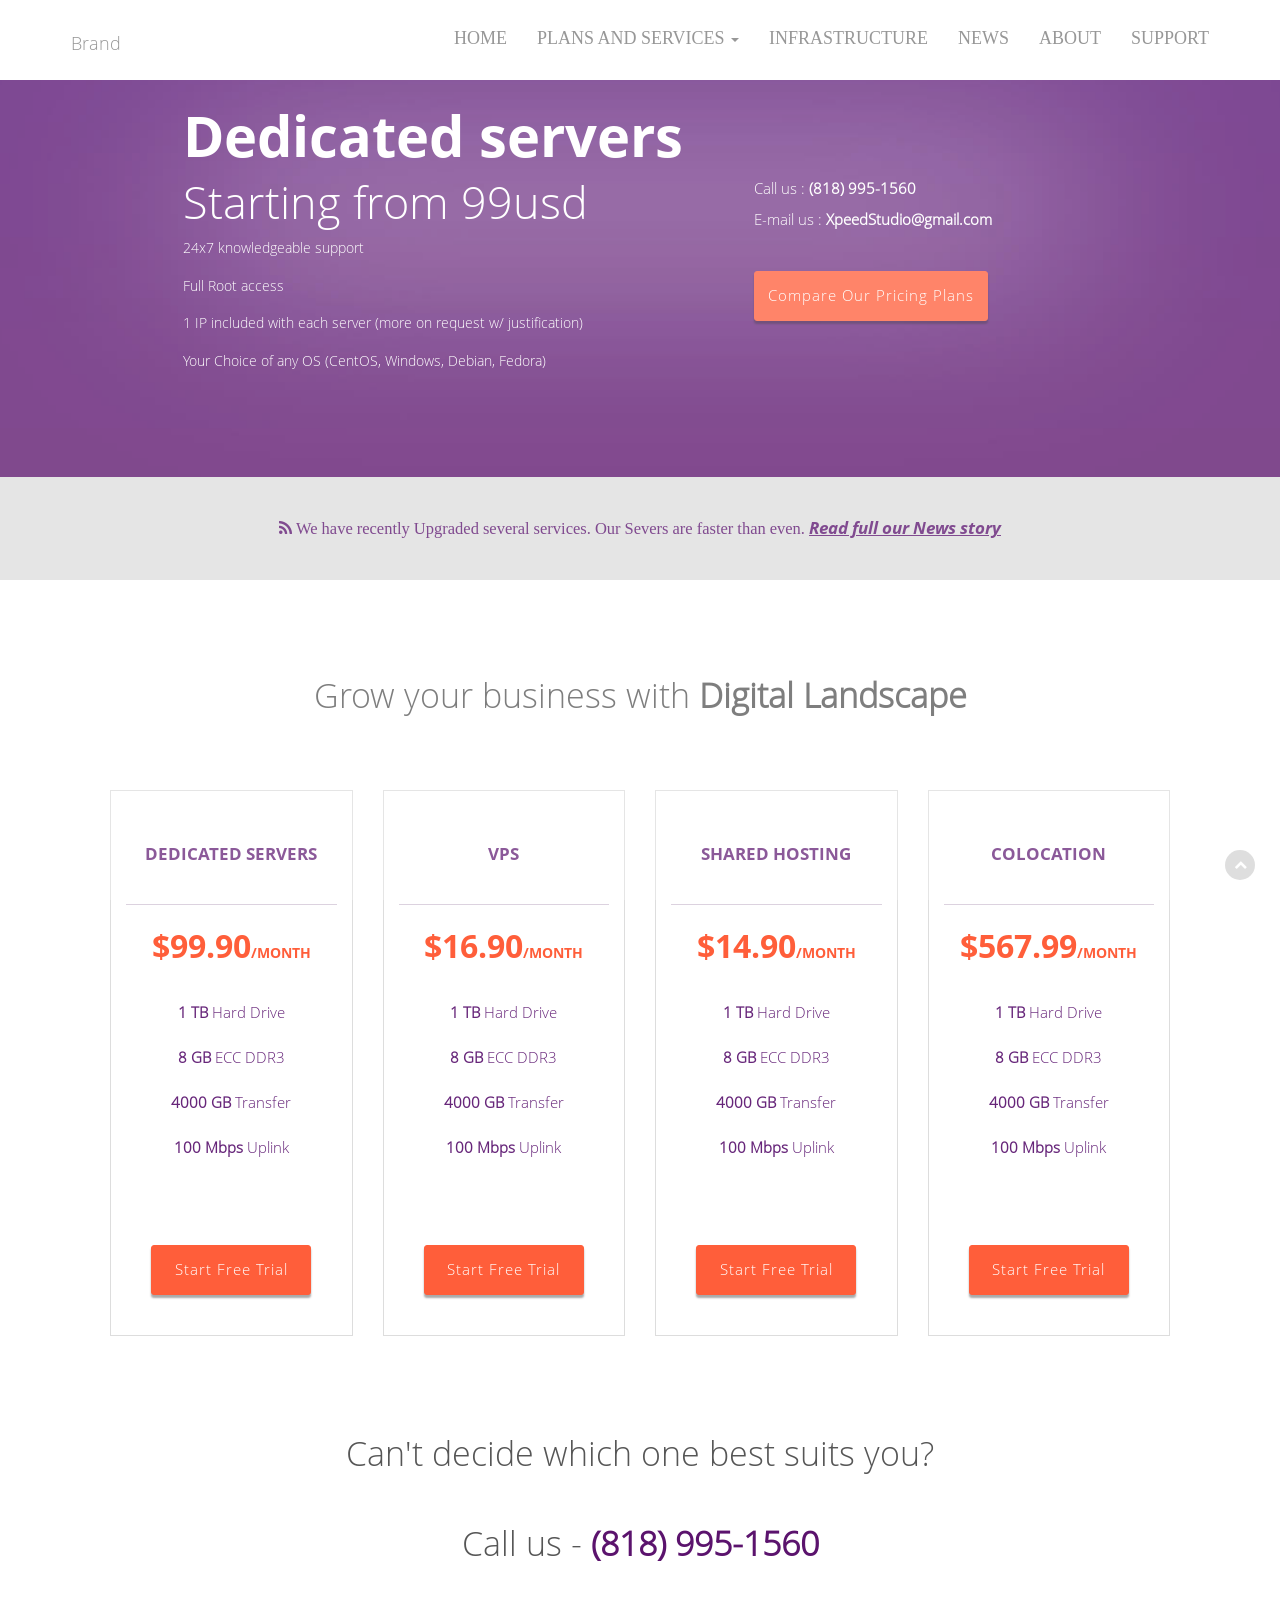
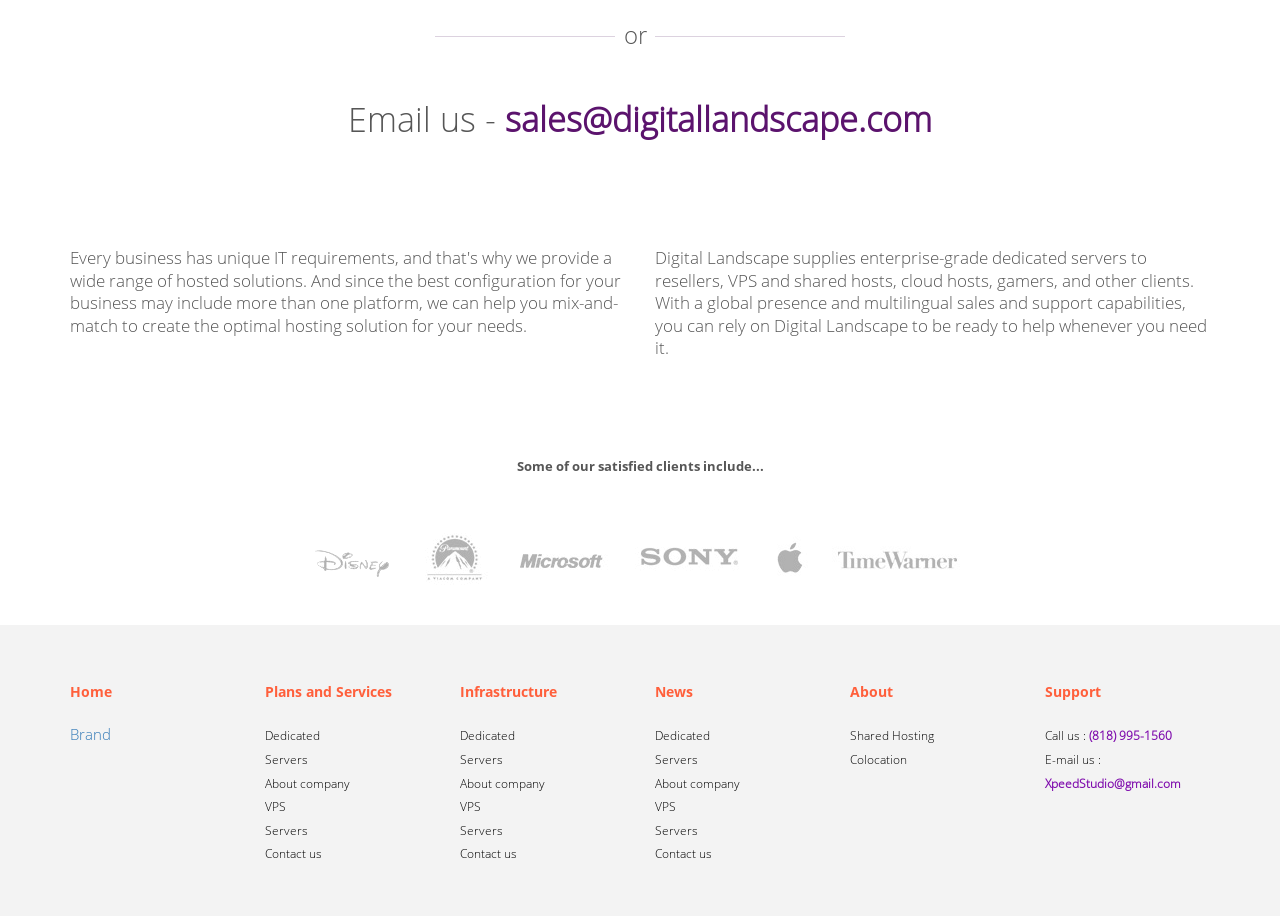
==== commit 2690fde3: "changes" ====
--- a/user/oldindex.html
+++ b/user/oldindex.html
@@ -341,7 +341,7 @@
 				</div>
 			</div>
 		</section>
-		
+		<!--
 		<footer id="footer" class="footer">
 			<div class="container">
 				<div class="row">
@@ -361,7 +361,7 @@
 			</div>
 		</footer>
 
-
+-->
 
         <!-- STRAT SCROLL TO TOP -->
 
